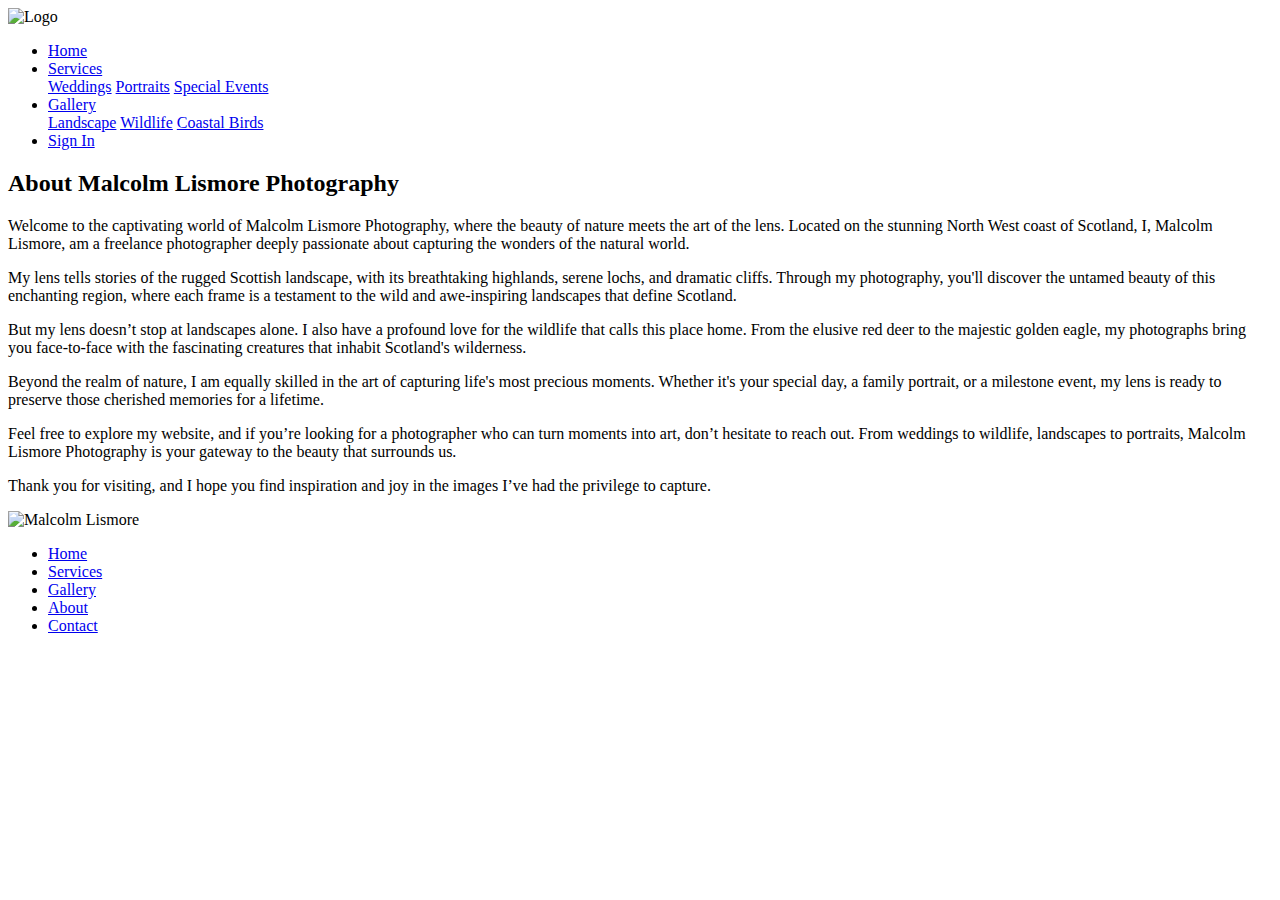
==== about.html @ 439674ee "Add files via upload" ====
<!DOCTYPE html>
<html lang="en">
<head>
    <meta charset="UTF-8">
    <meta name="viewport" content="width=device-width, initial-scale=1.0">
    <title>About - Malcolm Lismore Photography</title>
    <link rel="stylesheet" href="../css/about.css">
    <link href="https://fonts.googleapis.com/css2?family=Lexend+Exa:wght@100..900&display=swap" rel="stylesheet">
    <link href="https://cdn.jsdelivr.net/npm/remixicon@4.2.0/fonts/remixicon.css" rel="stylesheet"/>
</head>
<body>
<header>
    <div class="logo">
        <img src="../../logo1.jpeg" alt="Logo">
    </div>
    <nav>
        <ul>
            <li><a href="index.html">Home</a></li>
            <li class="dropdown">
                <a href="services.html" class="dropbtn">Services</a>
                <div class="dropdown-content">
                    <a href="services.html">Weddings</a>
                    <a href="services.html">Portraits</a>
                    <a href="services.html">Special Events</a>
                </div>
            </li>
            <li class="dropdown">
                <a href="gallery.html" class="dropbtn">Gallery</a>
                <div class="dropdown-content">
                    <a href="gallery.html">Landscape</a>
                    <a href="gallery.html">Wildlife</a>
                    <a href="gallery.html">Coastal Birds</a>
                </div>
            </li>
            <li><a href="login.html">Sign In</a></li>
        </ul>
    </nav>
</header>

<main class="about-page">
    <section class="about-content">
        <h2>About Malcolm Lismore Photography</h2>
        <p>Welcome to the captivating world of Malcolm Lismore Photography, where the beauty of nature meets the art of the lens. Located on the stunning North West coast of Scotland, I, Malcolm Lismore, am a freelance photographer deeply passionate about capturing the wonders of the natural world.</p>
        <p>My lens tells stories of the rugged Scottish landscape, with its breathtaking highlands, serene lochs, and dramatic cliffs. Through my photography, you'll discover the untamed beauty of this enchanting region, where each frame is a testament to the wild and awe-inspiring landscapes that define Scotland.</p>
        <p>But my lens doesn’t stop at landscapes alone. I also have a profound love for the wildlife that calls this place home. From the elusive red deer to the majestic golden eagle, my photographs bring you face-to-face with the fascinating creatures that inhabit Scotland's wilderness.</p>
        <p>Beyond the realm of nature, I am equally skilled in the art of capturing life's most precious moments. Whether it's your special day, a family portrait, or a milestone event, my lens is ready to preserve those cherished memories for a lifetime.</p>
        <p>Feel free to explore my website, and if you’re looking for a photographer who can turn moments into art, don’t hesitate to reach out. From weddings to wildlife, landscapes to portraits, Malcolm Lismore Photography is your gateway to the beauty that surrounds us.</p>
        <p>Thank you for visiting, and I hope you find inspiration and joy in the images I’ve had the privilege to capture.</p>
    </section>
    <aside class="about-image">
        <img src="../../lismore2.png" alt="Malcolm Lismore">
    </aside>
</main>

<footer>
    <ul>
        <li><a href="index.html">Home</a></li>
        <li><a href="services.html">Services</a></li>
        <li><a href="gallery.html">Gallery</a></li>
        <li><a href="about.html">About</a></li>
        <li><a href="contact.html">Contact</a></li>
    </ul>
    <div class="social-icons">
        <a href="https://www.facebook.com/yourpage" target="_blank"><i class="ri-facebook-fill"></i></a>
        <a href="https://www.messenger.com/yourpage" target="_blank"><i class="ri-messenger-fill"></i></a>
        <a href="https://www.instagram.com/yourpage" target="_blank"><i class="ri-instagram-fill"></i></a>
        <a href="https://www.linkedin.com/yourpage" target="_blank"><i class="ri-linkedin-fill"></i></a>
    </div>
</footer>
</body>
</html>
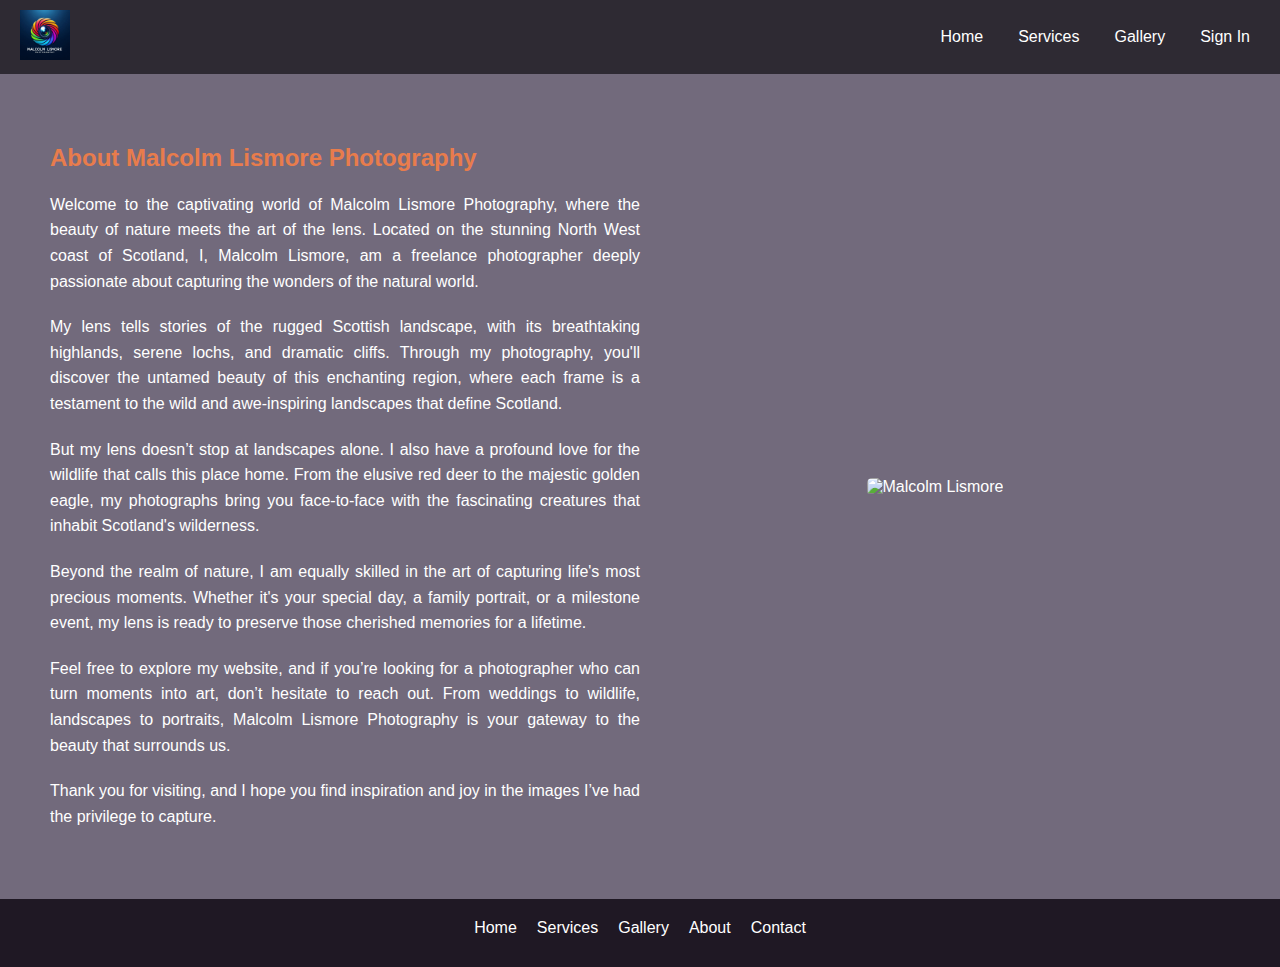
==== commit 1a0d7dc9: "Update about.html" ====
--- a/about.html
+++ b/about.html
@@ -4,7 +4,7 @@
     <meta charset="UTF-8">
     <meta name="viewport" content="width=device-width, initial-scale=1.0">
     <title>About - Malcolm Lismore Photography</title>
-    <link rel="stylesheet" href="../css/about.css">
+    <link rel="stylesheet" href="about.css">
     <link href="https://fonts.googleapis.com/css2?family=Lexend+Exa:wght@100..900&display=swap" rel="stylesheet">
     <link href="https://cdn.jsdelivr.net/npm/remixicon@4.2.0/fonts/remixicon.css" rel="stylesheet"/>
 </head>
--- a/about.css
+++ b/about.css
@@ -0,0 +1,205 @@
+body {
+    font-family: Arial, sans-serif;
+    background-color: #726a7c;
+    color: #fff;
+    margin: 0;
+    padding: 0;
+}
+
+header {
+    display: flex;
+    justify-content: space-between;
+    align-items: center;
+    background-color: #2e2a33;
+    padding: 10px 20px;
+}
+
+header .logo img {
+    height: 50px;
+}
+
+nav ul {
+    list-style: none;
+    display: flex;
+    gap: 15px;
+}
+
+nav ul li {
+    position: relative;
+}
+
+nav ul li a {
+    color: #fff;
+    text-decoration: none;
+    padding: 5px 10px;
+}
+
+nav ul li .dropdown-content {
+    display: none;
+    position: absolute;
+    background-color: #2e2a33;
+    min-width: 160px;
+    box-shadow: 0px 8px 16px 0px rgba(0,0,0,0.2);
+    z-index: 1;
+}
+
+nav ul li .dropdown-content a {
+    color: white;
+    padding: 12px 16px;
+    text-decoration: none;
+    display: block;
+}
+
+nav ul li .dropdown-content a:hover {
+    background-color: #575757;
+}
+
+nav ul li:hover .dropdown-content {
+    display: block;
+}
+
+.about-page {
+    display: flex;
+    align-items: center;
+    justify-content: space-between;
+    padding: 50px;
+    flex-wrap: wrap;
+}
+
+.about-content {
+    max-width: 600px;
+    flex: 1;
+    text-align: justify;
+}
+
+.about-content h2 {
+    color: #e87c4c;
+}
+
+.about-content p {
+    line-height: 1.6;
+    margin-bottom: 20px;
+}
+
+.about-image {
+    flex: 1;
+    display: flex;
+    justify-content: center;
+    align-items: center;
+    max-width: 650px;
+    margin-top: 1px;
+}
+
+.about-image img {
+    border-radius: 5px;
+    max-width: 100%;
+    height: auto;
+}
+
+footer {
+    background-color: #1f1824;
+    padding: 20px;
+    text-align: center;
+}
+
+footer ul {
+    list-style: none;
+    padding: 0;
+    display: flex;
+    justify-content: center;
+    gap: 20px;
+    margin: 0 0 10px 0;
+}
+
+footer ul li a {
+    color: #fff;
+    text-decoration: none;
+}
+
+footer .social-icons {
+    display: flex;
+    justify-content: center;
+    margin-top: 10px;
+}
+
+footer .social-icons a {
+    margin: 0 10px;
+    color: #fff;
+    text-decoration: none;
+    font-size: 24px;
+    transition: color 0.3s, transform 0.3s;
+    position: relative;
+    display: inline-block;
+}
+
+footer .social-icons a::before, footer .social-icons a::after {
+    content: '';
+    position: absolute;
+    width: 100%;
+    height: 100%;
+    border-radius: 50%;
+    transition: all 0.3s;
+    z-index: -1;
+}
+
+footer .social-icons a::before {
+    top: 0;
+    left: 0;
+    background: #fff;
+    transform: scale(0);
+}
+
+footer .social-icons a::after {
+    top: 50%;
+    left: 50%;
+    width: 0;
+    height: 0;
+    background: rgba(255, 255, 255, 0.2);
+    transform: translate(-50%, -50%);
+}
+
+footer .social-icons a:hover {
+    color: #6a0dad;
+    transform: scale(1.2);
+}
+
+footer .social-icons a:hover::before {
+    transform: scale(1.3);
+    opacity: 0.1;
+}
+
+footer .social-icons a:hover::after {
+    width: 200%;
+    height: 200%;
+    transform: translate(-50%, -50%);
+    opacity: 0;
+}
+
+
+@media (max-width: 768px) {
+    header {
+        flex-direction: column;
+        align-items: flex-start;
+    }
+
+    nav ul {
+        flex-direction: column;
+        gap: 10px;
+    }
+
+    .about-page {
+        flex-direction: column;
+        padding: 20px;
+    }
+
+    .about-content, .about-image {
+        max-width: 100%;
+    }
+
+    footer .footer-content {
+        flex-direction: column;
+        align-items: center;
+        gap: 20px;
+    }
+}
+
